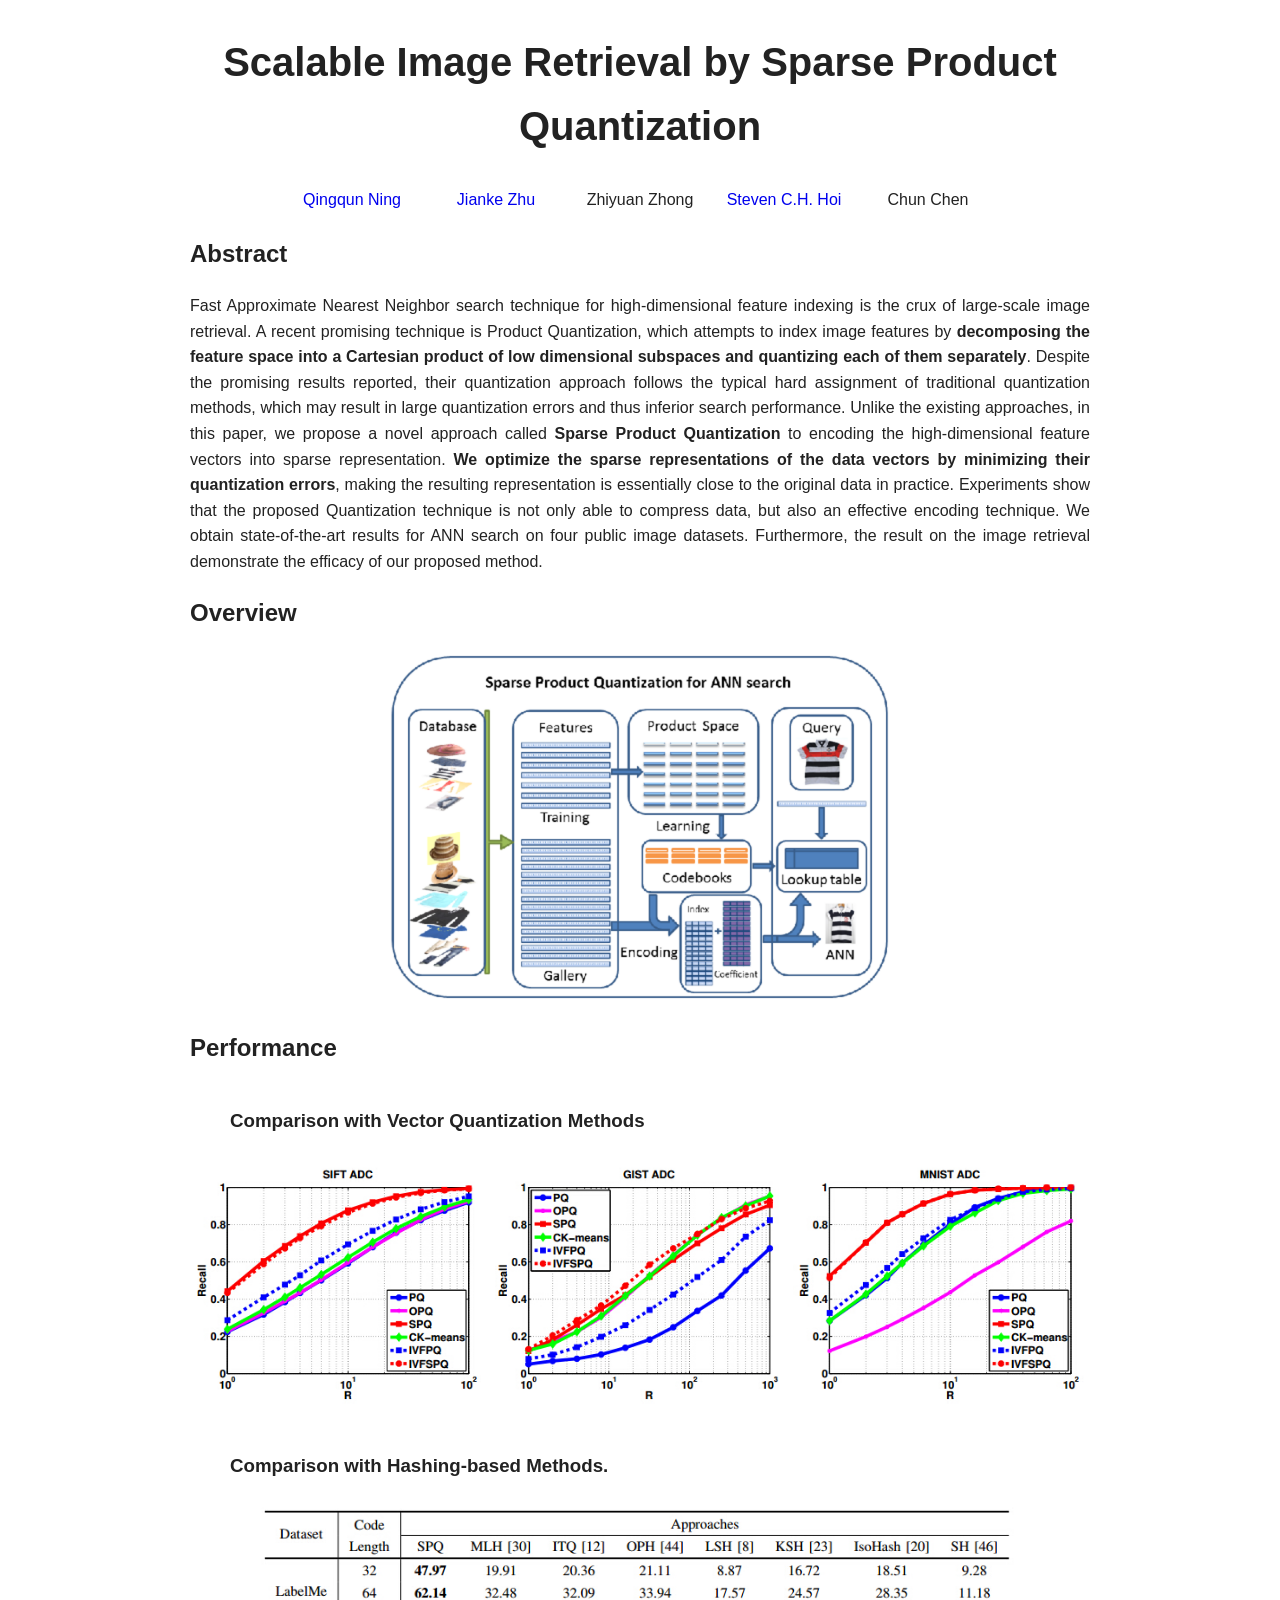
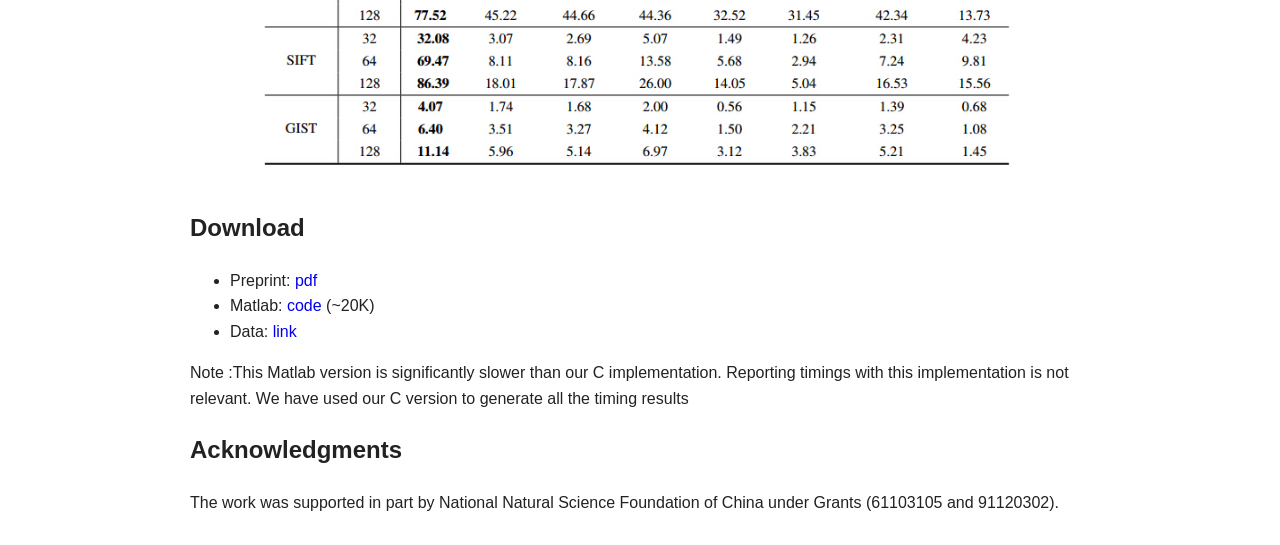
==== spq/index.html @ 52271c05 "Add SPQ project" ====
<!DOCTYPE html PUBLIC "-//W3C//DTD XHTML 1.0 Strict//EN" "http://www.w3.org/TR/xhtml1/DTD/xhtml1-strict.dtd">
<html xmlns="http://www.w3.org/1999/xhtml">
    <head>
        <meta http-equiv="content-type" content="text/html; charset=UTF-8" />
        <meta name="description" content="ANN Search" />
        <meta name="keywords" content="Nearest Neighbor, Sparse" />
        <meta name="author" content="Qingqun Ning" />
        <link rel="stylesheet" href="../css/main.css" type="text/css" />
        <title>SPQ</title>
<script>
(function(i,s,o,g,r,a,m){i['GoogleAnalyticsObject']=r;i[r]=i[r]||function(){
    (i[r].q=i[r].q||[]).push(arguments)},i[r].l=1*new Date();a=s.createElement(o),
    m=s.getElementsByTagName(o)[0];a.async=1;a.src=g;m.parentNode.insertBefore(a,m)
})(window,document,'script','//www.google-analytics.com/analytics.js','ga');

ga('create', 'UA-63155504-2', 'auto');
ga('send', 'pageview');

        </script>

    </head>

    <body>

        <div id="header">
            <div class="wrap">
                <div id="intro">
                    <h1 align="center">Scalable Image Retrieval by Sparse Product Quantization</h1>
                    <div align="center">
                        <table width="80%" border="0" align="center" cellpadding="0" cellspacing="0">
                            <tr>
                                <td width="20%" height="30" align='center'><a target="_blank" href="http://nqq.github.io" target="_blank">Qingqun Ning</a></td>
                                <td width="20%" height="30" align='center'><a target="_blank" href="http://jkzhu.github.io" target="_blank">Jianke Zhu</a></td>
                                <td width="20%" height="30" align='center'>Zhiyuan Zhong</td>
                                <td width="20%" height="30" align='center'><a target="_blank" href="http://www.mysmu.edu.sg/faculty/chhoi/index.html">Steven C.H. Hoi</a></td>
                                <td width="20%" height="30" align='center'>Chun Chen</td>
                            </tr>

                            <!--<tr>-->
                                <!--<td height="30" colspan="3"  align='center'>Technical report</td>-->
                            <!--</tr>-->

                        </table>
                    </div>
                </div>
                <!--div
                    <div id="mypic"><img src="images/suha1.jpg" alt="" width="160" height="160" align="bottom" /></div>
                -->
                <div class="nline1"></div>
            </div>
        </div>


        <div id="cont">
            <div class="wrap">          
                <h2 id="subject">Abstract</h2>
                <p align="justify">
                Fast Approximate Nearest Neighbor search technique for high-dimensional feature indexing is the crux of large-scale image retrieval. A recent promising      technique is Product Quantization, which attempts to index image features by <b>decomposing the feature space into a Cartesian product of low dimensional       subspaces and quantizing each of them separately</b>. Despite the promising results reported, their quantization approach follows the typical hard               assignment of traditional quantization methods, which may result in large quantization errors and thus inferior search performance. Unlike the existing      approaches, in this paper, we propose a novel approach called <b>Sparse Product Quantization</b> to encoding the high-dimensional feature vectors into sparse       representation. <b>We optimize the sparse representations of the data vectors by minimizing their quantization errors</b>, making the resulting representation      is essentially close to the original data in practice. Experiments show that the proposed Quantization technique  is not only able to compress data, but     also an effective encoding technique. We obtain state-of-the-art results for ANN search on four public image datasets. Furthermore, the result on the        image retrieval demonstrate the efficacy  of our proposed method.
                </p>
                <div class="line"></div>
            </div>
        </div>




        <div id="cont">
            <div class="wrap">
                <h2 id="subject">Overview</h2>
                <center>
                    <img src="images/overview2.png" alt="overview picture" width="500px" align="bottom"> </img>

                <!--<div class="caption"><p class="caption-content"><strong class="fig-label">Figure 1</strong>. -->
                    <!--The system view of Sparse Product Quantization for ANN search . </p>-->
                <!--</div>-->

                <div class="nline2"></div>
                </center>
            </div>
        </div>



        <div id="cont">
            <div class="wrap">
                <h2 id="subject">Performance</h2>

                <ul> <h3>
                        Comparison with Vector Quantization Methods
                    </h3>
                </ul>
                <!--<p class="table-head" align="justify">-->
                <!--Comparison with Vector Quantization Methods-->
                <!--</p>-->
                <center>
                <img width="900px" src="images/vq.jpg">
                </center>

                <ul>
                    <h3>
                        Comparison with Hashing-based Methods.
                    </h3>
                </ul>
                <!--<p class="table-head" align="justify">-->
                <!--Comparison with Hashing-based Methods.-->
                <!--</p>-->
                <center>
                <img width="800px" src="images/hash.jpg">
                </center>

                <div class="line"></div>
            </div>
        </div>


        <div id="cont">
            <div class="wrap">
                <h2 id="subject">Download</h2>
                <ul class="mark">

                    <li class="mark"> Preprint:
                        <a href="spq/spq.pdf">pdf</a> 
                    </li>
                    <li class="mark"> Matlab:
                        <a href="http://nqq.github.io/spq/spq.rar">code </a> (~20K) 
                    </li>

                    <li class="mark"> Data:
                        <a href="http://corpus-texmex.irisa.fr/">link</a> 
                    </li>


                </ul>
            <p>Note :This Matlab version is significantly slower than our C implementation. Reporting timings with this implementation is not relevant. We have used our C version to generate all the timing results</p>
            <div class="line"></div>
            </div>
        </div>




        <div id="cont">
            <div class="wrap">
                <h2 id="subject">Acknowledgments</h2>
                The work was supported in part by National Natural Science Foundation of China under Grants (61103105 and 91120302).
                <div class="line"></div>
            </div>
        </div>

        <div id="footer">
            <div class="nline2"></div>
        </div>
    </body>
</html>
---- css/main.css ----
body {
    font-family: "Helvetica Neue", Helvetica, "Segoe UI", Arial, freesans, sans-serif, "Apple Color Emoji", "Segoe UI Emoji", "Segoe UI Symbol";
    font-size: 17px;
    line-height: 1.6;
    /*line-height: 140%;neater*/
    color: #222222;
    margin: 30px auto;
    width: 900px;
    font-size: 1em;
}
nav ul, footer ul {
    font-family:'Helvetica', 'Arial', 'Sans-Serif';
    padding: 0px;
    list-style: none;
    font-weight: bold;
}
nav ul li, footer ul li {
    display: inline;
    margin-right: 20px;
}
a {
    text-decoration: none;
    color: rgb(0, 0, 238);
}
a:visited {
    text-decoration: none;
    color: #901;
}
a:hover {
    text-decoration: underline;
}
h1 {
    font-size: 2.5em;
    font-family:'Helvetica', 'Arial', 'Sans-Serif';
}

p.info {
    font-size: 18px;
    line-height: 1.4em;
    color: #333;
}

p.pub { 
    padding-left: 2em;
    text-align: justify;
    text-align: left;  /*not justified*/
}


footer {
    border-top: 1px solid #d5d5d5;
    font-size: .8em;
}

ul.posts { 
    margin: 20px auto 40px; 
    font-size: 1.5em;
}

ul.posts li {
    list-style: none;
}

h3 {
    /*font-variant: small-caps;*/
    padding-top: 1em;  /*separate from earlier paragraph*/
}
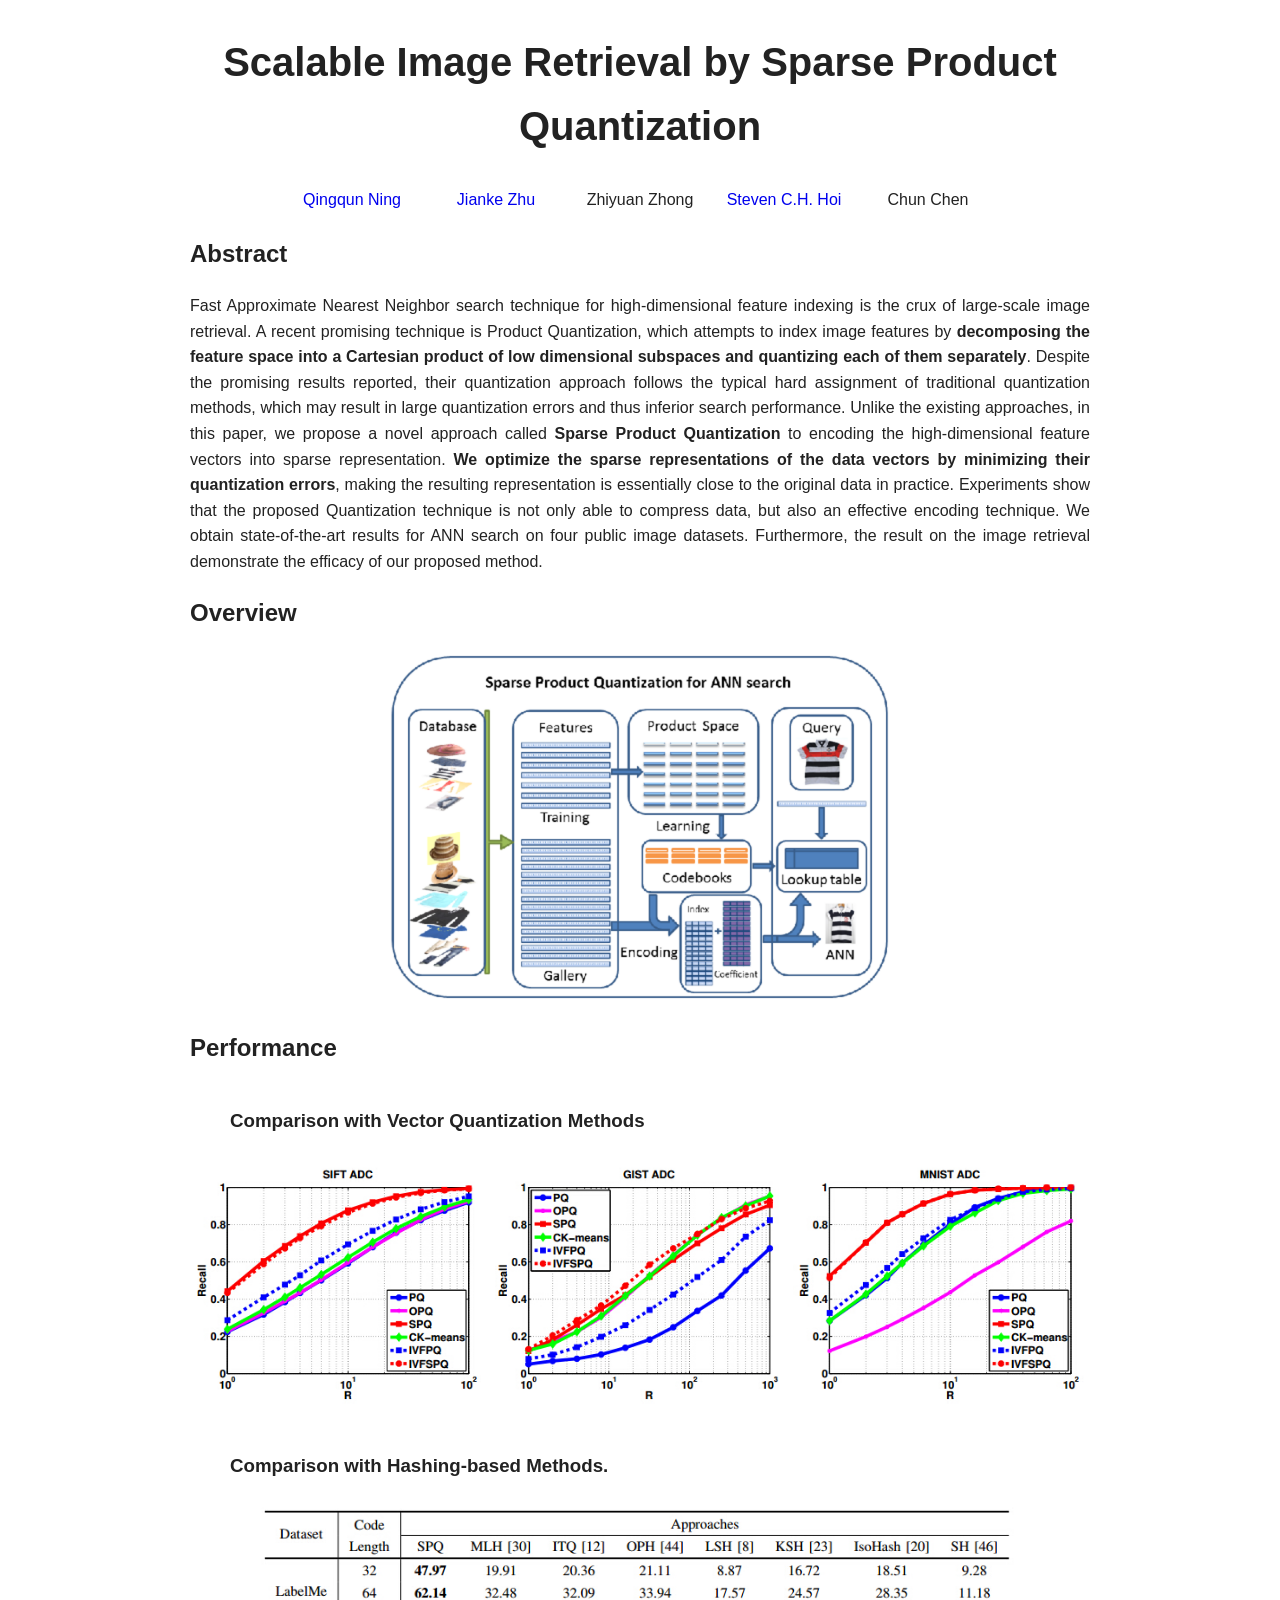
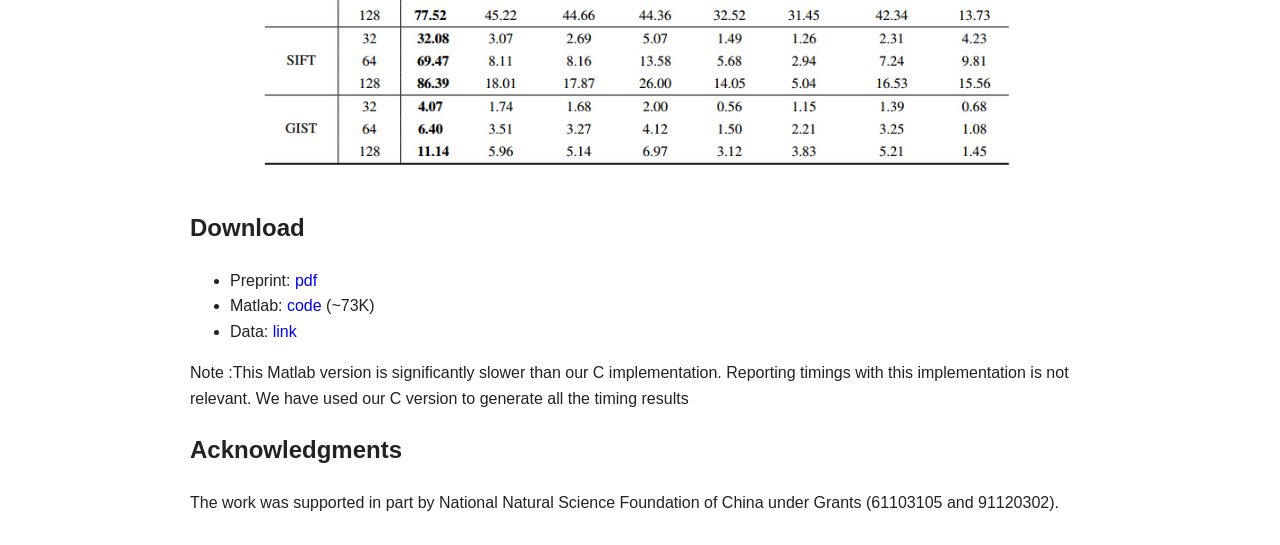
==== commit b72d86af: "code available" ====
--- a/spq/index.html
+++ b/spq/index.html
@@ -30,7 +30,7 @@
                     <div align="center">
                         <table width="80%" border="0" align="center" cellpadding="0" cellspacing="0">
                             <tr>
-                                <td width="20%" height="30" align='center'><a target="_blank" href="http://nqq.github.io" target="_blank">Qingqun Ning</a></td>
+                                <td width="20%" height="30" align='center'><a target="_blank" href="../" target="_blank">Qingqun Ning</a></td>
                                 <td width="20%" height="30" align='center'><a target="_blank" href="http://jkzhu.github.io" target="_blank">Jianke Zhu</a></td>
                                 <td width="20%" height="30" align='center'>Zhiyuan Zhong</td>
                                 <td width="20%" height="30" align='center'><a target="_blank" href="http://www.mysmu.edu.sg/faculty/chhoi/index.html">Steven C.H. Hoi</a></td>
@@ -120,10 +120,10 @@
                 <ul class="mark">
 
                     <li class="mark"> Preprint:
-                        <a href="spq/spq.pdf">pdf</a> 
+                        <a href="spq.pdf">pdf</a> 
                     </li>
                     <li class="mark"> Matlab:
-                        <a href="http://nqq.github.io/spq/spq.rar">code </a> (~20K) 
+                        <a href="spq.tar">code </a> (~73K) 
                     </li>
 
                     <li class="mark"> Data:
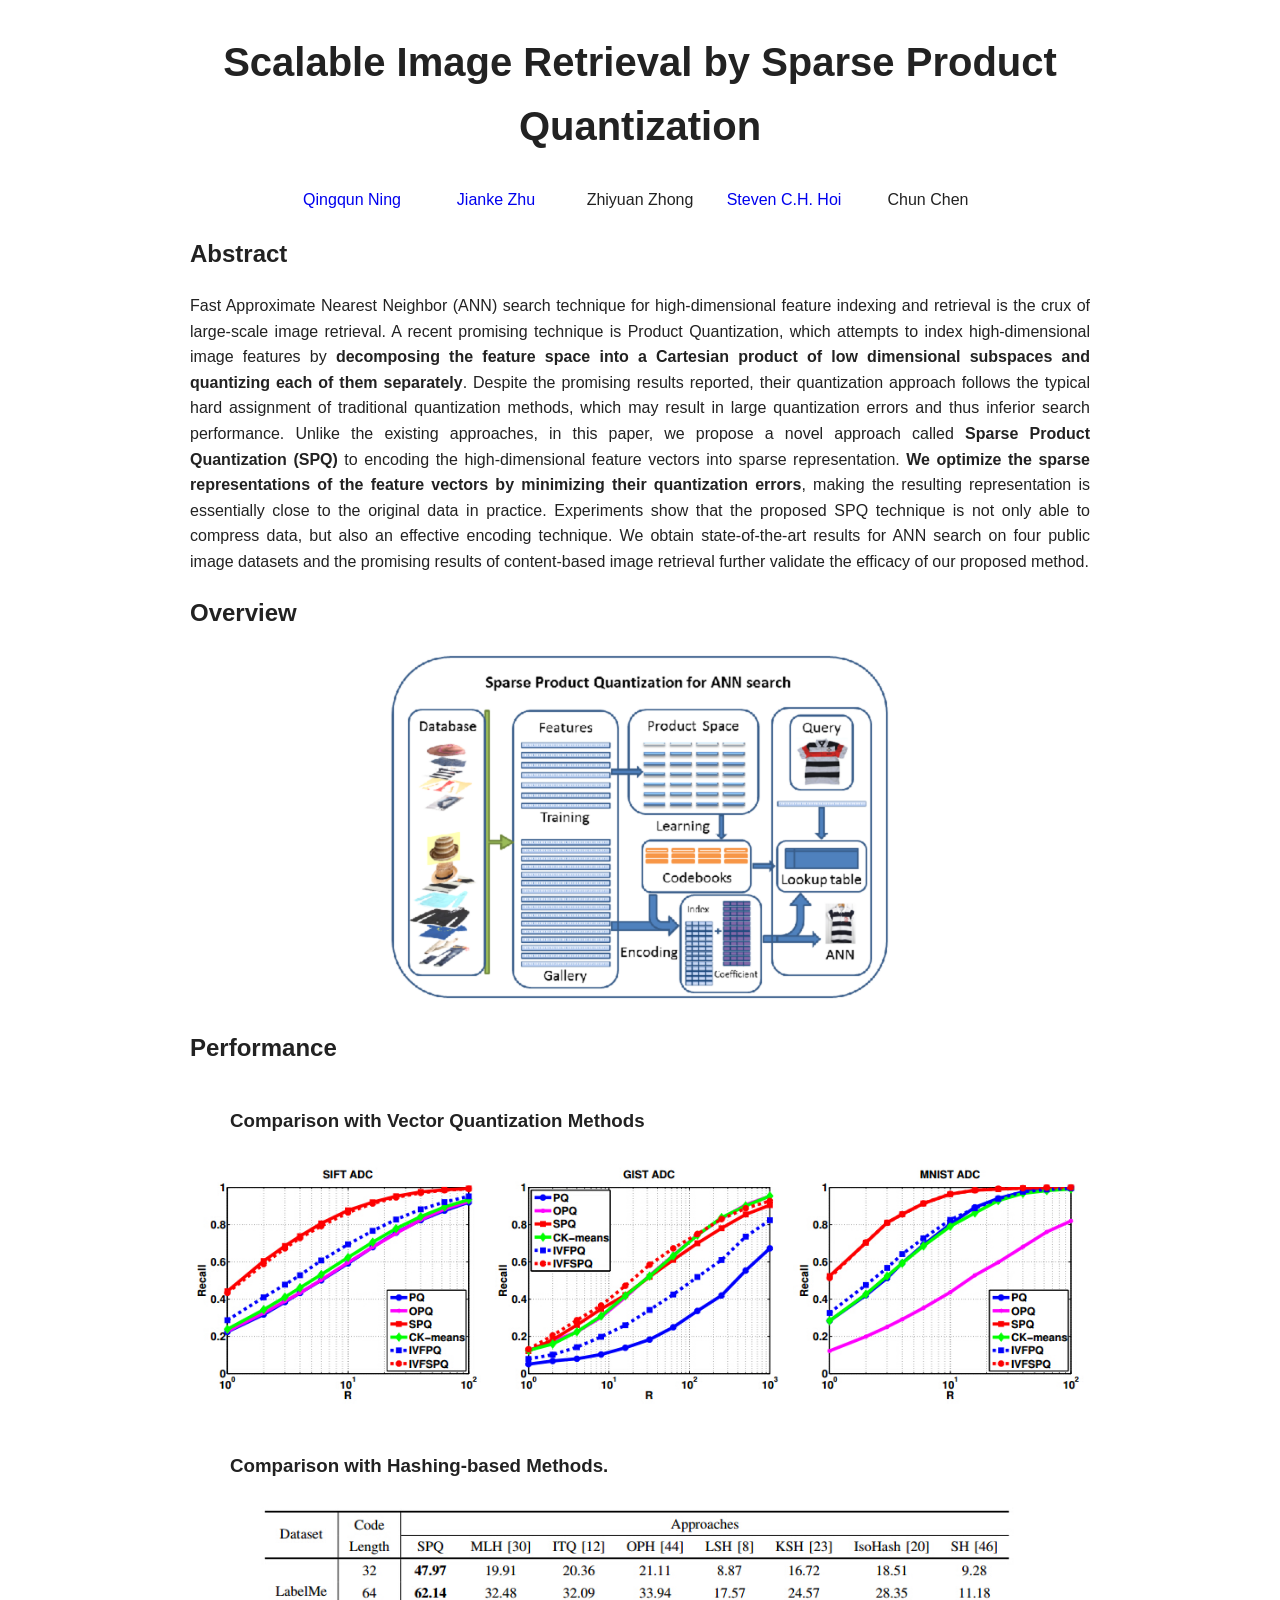
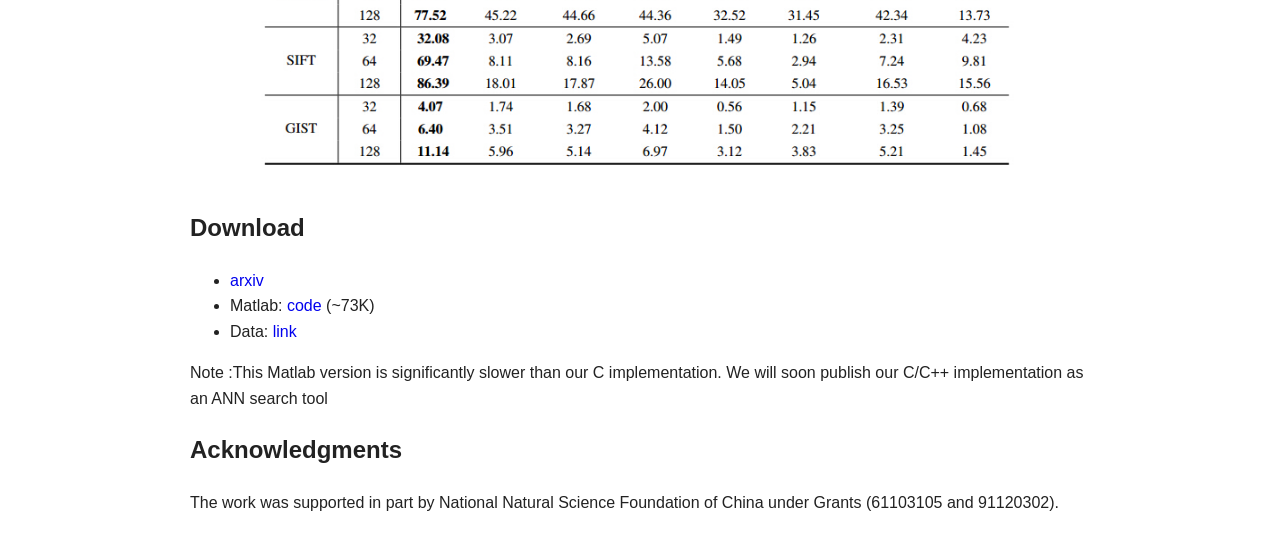
==== commit f38e5c6c: "Add arxiv link" ====
--- a/spq/index.html
+++ b/spq/index.html
@@ -56,7 +56,7 @@
             <div class="wrap">          
                 <h2 id="subject">Abstract</h2>
                 <p align="justify">
-                Fast Approximate Nearest Neighbor search technique for high-dimensional feature indexing is the crux of large-scale image retrieval. A recent promising      technique is Product Quantization, which attempts to index image features by <b>decomposing the feature space into a Cartesian product of low dimensional       subspaces and quantizing each of them separately</b>. Despite the promising results reported, their quantization approach follows the typical hard               assignment of traditional quantization methods, which may result in large quantization errors and thus inferior search performance. Unlike the existing      approaches, in this paper, we propose a novel approach called <b>Sparse Product Quantization</b> to encoding the high-dimensional feature vectors into sparse       representation. <b>We optimize the sparse representations of the data vectors by minimizing their quantization errors</b>, making the resulting representation      is essentially close to the original data in practice. Experiments show that the proposed Quantization technique  is not only able to compress data, but     also an effective encoding technique. We obtain state-of-the-art results for ANN search on four public image datasets. Furthermore, the result on the        image retrieval demonstrate the efficacy  of our proposed method.
+                Fast Approximate Nearest Neighbor (ANN) search technique for high-dimensional feature indexing and retrieval is the crux of large-scale image retrieval. A recent promising technique is Product Quantization, which attempts to index high-dimensional image features by <b>decomposing the feature space into a Cartesian product of low dimensional subspaces and quantizing each of them separately</b>. Despite the promising results reported, their quantization approach follows the typical hard assignment of traditional quantization methods, which may result in large quantization errors and thus inferior search performance. Unlike the existing approaches, in this paper, we propose a novel approach called <b>Sparse Product Quantization (SPQ)</b> to encoding the high-dimensional feature vectors into sparse representation. <b>We optimize the sparse representations of the feature vectors by minimizing their quantization errors</b>, making the resulting representation is essentially close to the original data in practice. Experiments show that the proposed SPQ technique is not only able to compress data, but also an effective encoding technique. We obtain state-of-the-art results for ANN search on four public image datasets and the promising results of content-based image retrieval further validate the efficacy of our proposed method.
                 </p>
                 <div class="line"></div>
             </div>
@@ -119,8 +119,8 @@
                 <h2 id="subject">Download</h2>
                 <ul class="mark">
 
-                    <li class="mark"> Preprint:
-                        <a href="spq.pdf">pdf</a> 
+                    <li class="mark"> 
+                        <a href="http://arxiv.org/abs/1603.04614">arxiv</a> 
                     </li>
                     <li class="mark"> Matlab:
                         <a href="spq.tar">code </a> (~73K) 
@@ -132,7 +132,7 @@
 
 
                 </ul>
-            <p>Note :This Matlab version is significantly slower than our C implementation. Reporting timings with this implementation is not relevant. We have used our C version to generate all the timing results</p>
+            <p>Note :This Matlab version is significantly slower than our C implementation. We will soon publish our C/C++ implementation as an ANN search tool</p>
             <div class="line"></div>
             </div>
         </div>
